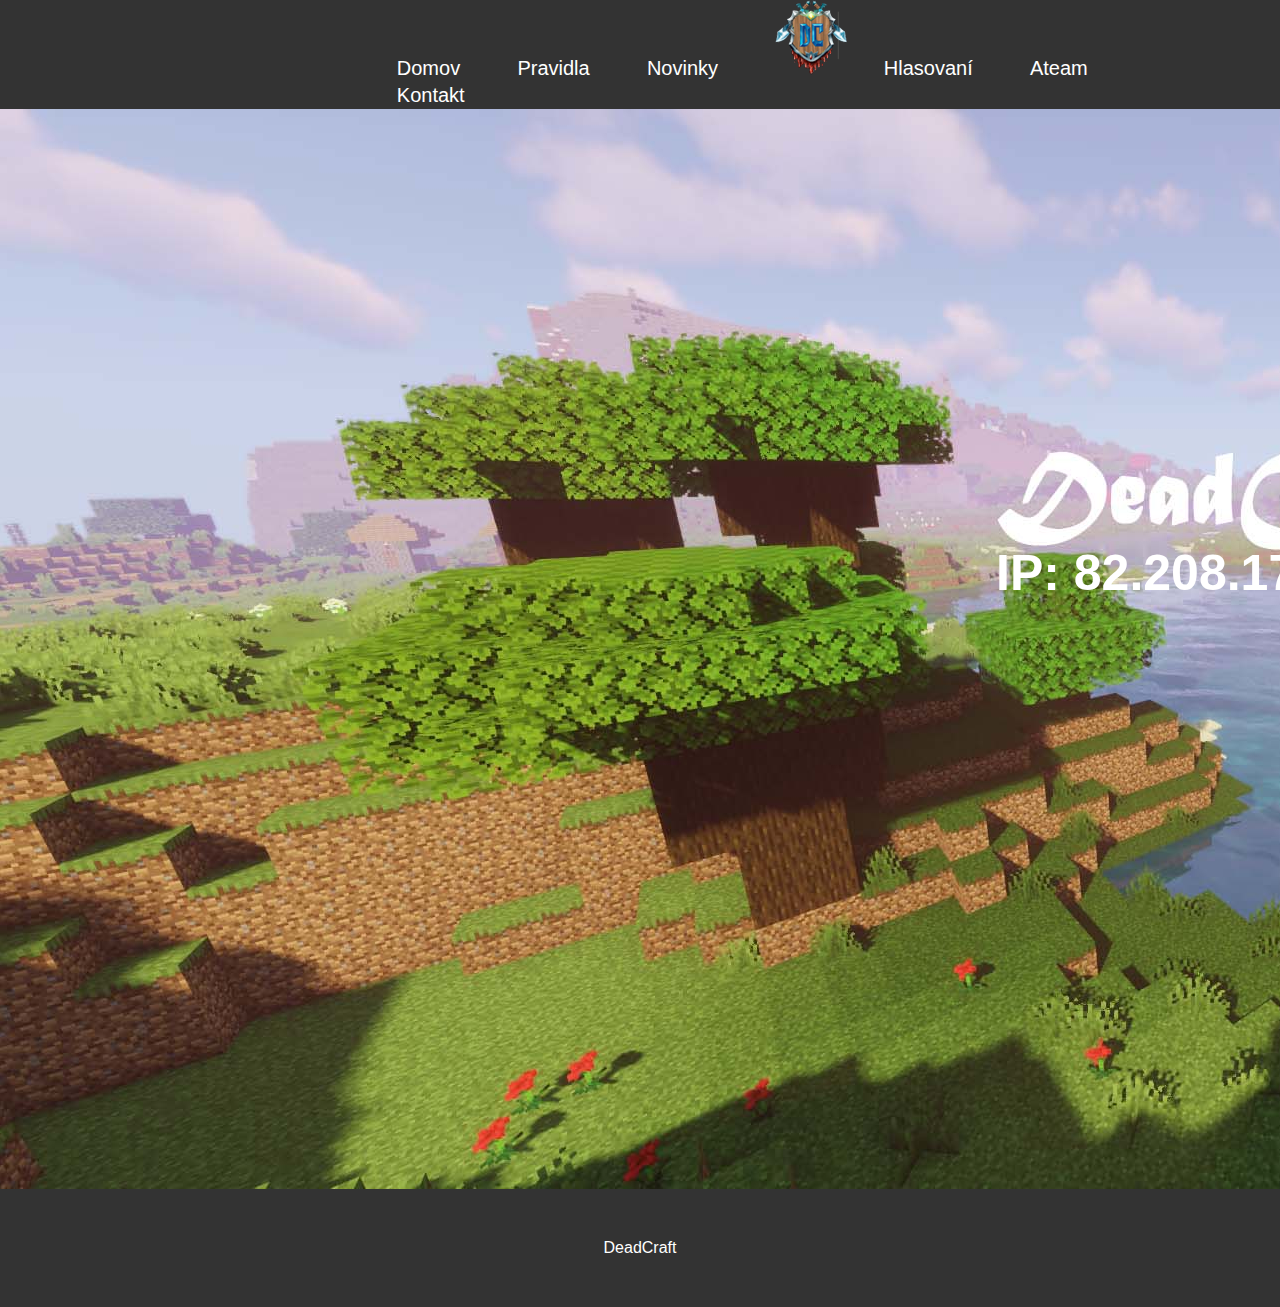
==== index.html @ 268bf0c9 "Update index.html" ====
<!DOCTYPE html>
<html>
<head>
	<meta charset="UTF-8">
	<title>DeadCraft</title>
	<link rel="stylesheet" type="text/css" href="css/style.css">
</head>
<body>
	<nav id="navbar">
		<div class="container">
			<ul>
				<li><a href="">Domov</a></li>
				<li><a href="">Pravidla</a></li>
				<li><a href="">Novinky</a></li>
				<li><img src="images/DeadCraft.png" alt=""></li>
				<li><a href="https://czech-craft.eu/server/deadcraft-9289/vote/">Hlasovaní</a></li>
				<li><a href="">Ateam</a></li>
				<li><a href="">Kontakt</a></li>
			</ul>
		</div>
	</nav>
	<section id="showcase">
		<div class="container">
			<h1 id="kontakt">IP: 82.208.17.40:27779</h1>
		</div>
	</section>
	<div class="container">
	</div>
	<footer id="main-footer">
		<p>DeadCraft</p>
	</footer>
</body>
</html>
---- css/style.css ----
body{
	background-color:#f4f4f4;
	color:#556;
	font-family:Arial, Helvetica, sans-serif;
	font-size:16px;
	line-height:1.6em;
	margin:0;
}

.container{
	width:80%;
	margin:auto;
	overflow:hidden;
}

.container ul{
	width:80%;
	margin:auto;
	overflow:hidden;
	padding-top: 60vh;
}

#ip {
	color: white;
	font-family: Impact, Haettenschweiler, 'Arial Narrow Bold', sans-serif;
	font-size: 30px;
	margin-top: 45vh;
	margin-right: 2vw;
}

#kontakt {
	color: white;
	font-family: Impact, Haettenschweiler, 'Arial Narrow Bold', sans-serif;
	font-size: 30px;
	margin-top: 45vh;
	margin-right: 2vw;
}

.textcontainer{
	margin:auto;
	overflow:hidden;
	margin-right: 1px;
	padding: auto;
}

#navbar{
	background-color:#333;
	color:#fff;
}

#navbar ul{
	padding:0;
	list-style: none;
	padding-left: 20vw;	
}

#navbar form{
	display: inline;
	margin: auto;
}

#navbar li{
	display: inline;
	padding-left: 1vw;	
}

#navbar li img{
	display: inline;
	padding-right: 1.5vw;	
}

#navbar a{
	color:#fff;
	text-decoration: none;
	font-size:20px;
	padding-right:40px;
}

#showcase{
	background-image:url('../images/pozadie.jpg');
	background-position:center right;
	text-align: center;
	width: 2543px;
	height: 1080px;
}

#showcase1{
	background-image:url('../images/pozadie1.jpg');
	background-position:center right;
	text-align: center;
	width: 2543px;
	height: 1080px;
}

#showcase h1{
	color:#fff;
	font-size:50px;
	line-height: 1.6;
	padding-top:1.5vw;
}

#main{
	float:left;
	width:70%;
	padding:20px;
	box-sizing: border-box;
	padding-bottom: 25vh;
}

#main h1{
	font-family: Arial, Helvetica, sans-serif;
	font-size: 30px;
}

#main-footer{
	background: #333;
	color:#fff;
	text-align: center;
	padding:30px;
}


#textbar{
	float:left;
	background: #888;
	color:#fff;
	box-sizing: border-box;
	height: 160px;
	width: 500px;
	text-align: center;
	line-height: 23px;
	font-family: Cambria, Cochin, Georgia, Times, 'Times New Roman', serif;
	font-size: 20px;
	margin-right: 1vw;
}


#NadpisNews{
	font-size: 25px;
	text-align:left;
	margin-inline-start: auto;
	padding-top: 14.1vh;
	color:white;
	font-family:Arial, Helvetica, sans-serif;
	line-height: 30px;
	text-align: center;
}

@media only screen and (min-width: 950px) {
	.container {width: 80%;}
	#main {width: 70%;}
	#sidebar {width: 30%;}
	.title-box {width: 100%;}
	.sipky{margin-top: 246vh;}
	#NadpisNews{padding-top: 11.1vh;}
}


@media only screen and (min-width: 1926px) {
	#novinkyF5{margin-top: 0vh;}
	#novinkyH5{margin-top: 0vh;}
	#novinkyB5{margin-top: 0vh;}
	#novinkyH11{margin-top: 0vh;}
	#novinkyF11{margin-top: 0vh;}
	#novinkyH17{margin-top: 0vh;}
}

@media only screen and (min-width: 1944px) {
	.sipky{margin-top: 126vh;}
}
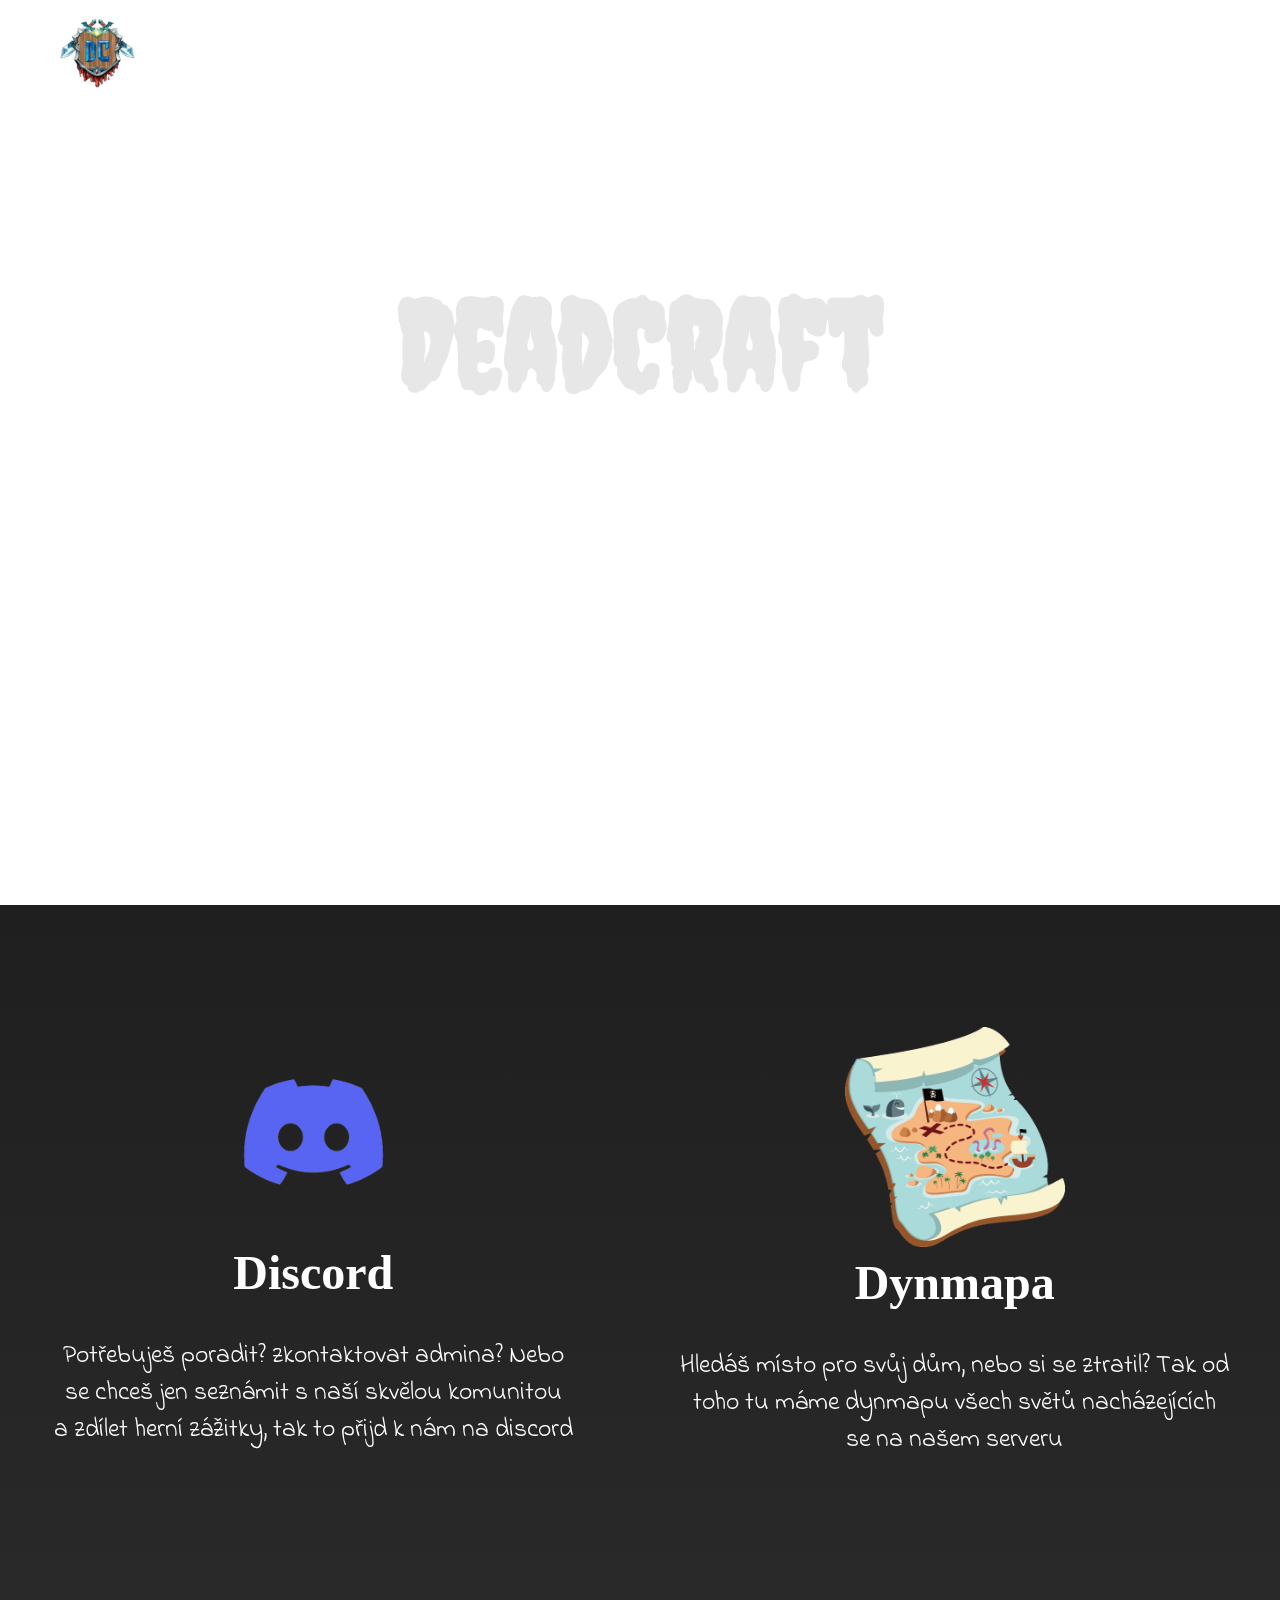
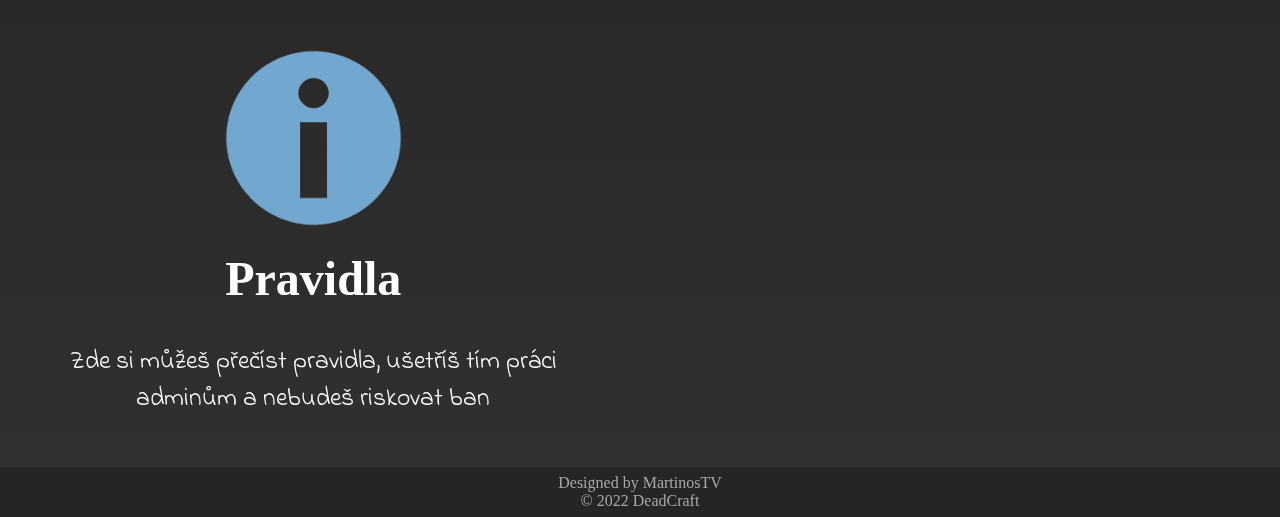
==== commit 1cabdc4b: "Add files via upload" ====
--- a/index.html
+++ b/index.html
@@ -1,33 +1,127 @@
 <!DOCTYPE html>
-<html>
+<html lang="sk">
 <head>
-	<meta charset="UTF-8">
-	<title>DeadCraft</title>
-	<link rel="stylesheet" type="text/css" href="css/style.css">
+    <meta charset="UTF-8">
+    <meta http-equiv="X-UA-Compatible" content="IE=edge">
+    <meta name="viewport" content="width=device-width, initial-scale=1.0">
+    <meta name="author" content="MartinosTV">
+    <meta name="keywords" content="DeadCraft,minecraft,Survival">
+    <title>| DeadCraft</title>
+    <link rel="icon" type="image/x-icon" href="logo.png">
+    <link rel="stylesheet" href="style.css">
+
+    <link rel="preconnect" href="https://fonts.googleapis.com">
+    <link rel="preconnect" href="https://fonts.gstatic.com" crossorigin>
+    <link href="https://fonts.googleapis.com/css2?family=Creepster&display=swap" rel="stylesheet">
+
+    <link rel="preconnect" href="https://fonts.googleapis.com">
+    <link rel="preconnect" href="https://fonts.gstatic.com" crossorigin>
+    <link href="https://fonts.googleapis.com/css2?family=Creepster&family=Kaushan+Script&display=swap" rel="stylesheet">
+
+    <link rel="preconnect" href="https://fonts.googleapis.com">
+    <link rel="preconnect" href="https://fonts.gstatic.com" crossorigin>
+    <link href="https://fonts.googleapis.com/css2?family=Creepster&family=Kalam&family=Kaushan+Script&display=swap" rel="stylesheet">
+
+    <link rel="preconnect" href="https://fonts.googleapis.com">
+    <link rel="preconnect" href="https://fonts.gstatic.com" crossorigin>
+    <link href="https://fonts.googleapis.com/css2?family=Creepster&family=Indie+Flower&family=Kalam&family=Kaushan+Script&display=swap" rel="stylesheet">
+
+
 </head>
+
+<script src="https://ajax.googleapis.com/ajax/libs/jquery/3.6.0/jquery.min.js"></script>
+
 <body>
-	<nav id="navbar">
-		<div class="container">
-			<ul>
-				<li><a href="">Domov</a></li>
-				<li><a href="">Pravidla</a></li>
-				<li><a href="">Novinky</a></li>
-				<li><img src="images/DeadCraft.png" alt=""></li>
-				<li><a href="https://czech-craft.eu/server/deadcraft-9289/vote/">Hlasovaní</a></li>
-				<li><a href="">Ateam</a></li>
-				<li><a href="">Kontakt</a></li>
-			</ul>
-		</div>
-	</nav>
-	<section id="showcase">
-		<div class="container">
-			<h1 id="kontakt">IP: 82.208.17.40:27779</h1>
-		</div>
-	</section>
-	<div class="container">
-	</div>
-	<footer id="main-footer">
-		<p>DeadCraft</p>
-	</footer>
+    <header>
+        <nav>
+            <a href="index.html"><img class="logo" src="logo.png" alt=""></a>    
+        <div id="mySidenav" class="sidenav">  
+            <a href="javascript:void(0)" class="closebtn" onclick="closeNav()">&times;</a>
+            <dl>
+                <dt><a href="index.html"><strong>O nás</strong></a></dt>
+                <dt><a >Store</a></dt>
+                    <dd>
+                        <a href="">VIP</a>
+                        <a href="">XXX</a>
+                    </dd>
+                <dt><a >Hlasovanie</a></dt>
+                    <dd>
+                        <a href="">CzechCraft</a>
+                        <a href="">CzechList</a>
+                    </dd>
+            </dl>
+
+        </div>
+        <span style="font-size:40px;cursor:pointer" onclick="openNav()">&#9776; Menu</span>
+        <script>
+        function openNav() {
+        document.getElementById("mySidenav").style.width = "250px";}
+        
+        function closeNav() {
+        document.getElementById("mySidenav").style.width = "0";}
+
+        $(function(){ 
+     
+            $("dd").slideUp();
+            $("dt").click(function(){
+                $(this).parent().find('dd').slideUp(1000);
+                $(this).next().slideDown(1000);         
+                });
+            });
+
+        
+        </script>
+    </nav>
+    </header>
+
+    <section class="video">
+        <video autoplay loop muted plays-inline class="pozadie">
+            <source src="video.mp4" type="video/mp4">
+        </video>
+
+        <div class="nadpis">
+            <h1>DeadCraft</h1>
+            <a href="#">Užij si <strong>kvalitný Minecraft</strong> </a>
+        </div>
+    </section>
+
+    
+
+    <article>
+        <div class="cards">
+            <div class="card">
+                <a href=""><img src="discord.png" alt="https://discord.gg/kpFjcrxukG"></a>
+                <h2>Discord</h2>
+                <br>
+                <p>Potřebuješ poradit? zkontaktovat admina? Nebo se chceš jen seznámit s naší skvělou komunitou <br> a zdílet herní zážitky, tak to přijd k nám na discord <br> </p>
+            </div>
+            <div class="card">
+                <a href=""><img src="map.png" alt="http://82.208.17.22:25625/#"></a>
+                <h2>Dynmapa</h2>
+                <br>
+                <p>Hledáš místo pro svůj dům, nebo si se ztratil? Tak od toho tu máme dynmapu všech světů nacházejících se na našem serveru</p>
+            </div>
+            <div class="card">
+                <a href=""><img src="pravidla.png" alt="https://discord.gg/kpFjcrxukG"></a>
+                <h2>Pravidla</h2>
+                <br>
+                <p>Zde si můžeš přečíst pravidla, ušetříš tím práci adminům a nebudeš riskovat ban</p>
+            </div>
+        </div>
+
+    </article>
+
+
+
+    <footer>
+        <P>Designed by MartinosTV <br> © 2022 DeadCraft </P>
+    </footer>
+
+
+
+
+
+
+
 </body>
-</html>
+</html>--- a/style.css
+++ b/style.css
@@ -0,0 +1,301 @@
+* {
+  padding: 0;
+  margin: 0;
+}
+
+body {
+  display: -ms-grid;
+  display: grid;
+  height: 150vh;
+}
+
+nav {
+  text-align: left;
+  padding: 15px 30px;
+  color: white;
+}
+
+@media (max-width: 500px) {
+  nav {
+    background-color: #111;
+  }
+}
+
+nav .logo {
+  float: left;
+  width: 5%;
+  margin-right: 0%;
+}
+
+@media (max-width: 1700px) {
+  nav .logo {
+    width: 11%;
+  }
+}
+
+@media (max-width: 1200px) {
+  nav .logo {
+    width: 14%;
+  }
+}
+
+@media (max-width: 900px) {
+  nav .logo {
+    width: 16.7%;
+  }
+}
+
+@media (max-width: 600px) {
+  nav .logo {
+    width: 20%;
+  }
+}
+
+nav .sidenav {
+  height: 100%;
+  width: 0;
+  position: fixed;
+  z-index: 1;
+  top: 0;
+  left: 0;
+  background-color: #111;
+  overflow-x: hidden;
+  -webkit-transition: 0.5s;
+  transition: 0.5s;
+  padding-top: 10vh;
+}
+
+nav .sidenav a {
+  padding: 4px 4px 4px 16px;
+  text-decoration: none;
+  color: #818181;
+  display: block;
+  -webkit-transition: 0.3s;
+  transition: 0.3s;
+  cursor: pointer;
+}
+
+nav .sidenav a:link {
+  color: #dadada;
+}
+
+nav .sidenav a:hover {
+  color: #fffffff1;
+}
+
+nav strong {
+  color: #f3f3f3;
+}
+
+nav .sidenav .closebtn {
+  position: absolute;
+  top: 0;
+  right: 25px;
+  font-size: 36px;
+  margin-left: 50px;
+}
+
+@media screen and (max-height: 450px) {
+  nav .sidenav {
+    padding-top: 15px;
+  }
+  nav .sidenav a {
+    font-size: 18px;
+  }
+}
+
+nav dl {
+  display: -ms-grid;
+  display: grid;
+  -ms-grid-rows: auto auto auto;
+      grid-template-rows: auto auto auto;
+  grid-row-gap: 5px;
+  -ms-grid-column-align: left;
+      justify-self: left;
+  -ms-flex-line-pack: start;
+      align-content: start;
+}
+
+nav dl dt {
+  padding: 0.5%;
+  font-size: 1.6em;
+  font-weight: bold;
+  padding: 10px 20px;
+  text-shadow: 2px 2px 4px #645656;
+}
+
+nav dl dd a {
+  display: block;
+  font-size: 1.3em;
+  font-weight: bold;
+  margin-left: 30%;
+  text-align: left;
+  text-decoration: none;
+  text-shadow: 2px 2px 4px #851111;
+}
+
+nav dl dd a:hover {
+  color: orange;
+}
+
+.video {
+  height: 90.5vh;
+  width: 100%;
+  display: block;
+  background-image: url("/poster.jpg");
+}
+
+.video .pozadie {
+  position: fixed;
+  right: 0;
+  bottom: 0;
+  z-index: -1;
+  width: 100%;
+}
+
+@media (max-aspect-ratio: 16 / 9) {
+  .video .pozadie {
+    width: auto;
+    height: 100%;
+  }
+}
+
+.video .nadpis {
+  text-align: center;
+  margin-top: 20vh;
+  font-family: Creepster;
+}
+
+.video .nadpis h1 {
+  font-size: 7.8em;
+  color: #e7e7e7;
+  font-weight: 600;
+  -webkit-transition: 0.5s;
+  transition: 0.5s;
+  cursor: pointer;
+}
+
+@media (max-width: 500px) {
+  .video .nadpis h1 {
+    font-size: 5em;
+  }
+}
+
+@media (max-width: 330px) {
+  .video .nadpis h1 {
+    font-size: 4em;
+  }
+}
+
+@media (max-width: 270px) {
+  .video .nadpis h1 {
+    font-size: 2em;
+  }
+}
+
+.video .nadpis h1:hover {
+  -webkit-text-stroke: 2px #fff;
+  color: transparent;
+}
+
+.video .nadpis a {
+  text-decoration: none;
+  display: inline-block;
+  color: #fff;
+  font-size: 2.2em;
+  padding: 14px 70px;
+  margin-top: 20px;
+  font-family: none;
+  cursor: default;
+}
+
+@media (max-width: 500px) {
+  .video .nadpis a {
+    font-size: 2em;
+  }
+}
+
+@media (max-width: 330px) {
+  .video .nadpis a {
+    font-size: 1.5em;
+  }
+}
+
+@media (max-width: 270px) {
+  .video .nadpis a {
+    font-size: 1em;
+  }
+}
+
+.video .nadpis a:hover {
+  -webkit-text-stroke: 0.5px rgba(255, 255, 255, 0.794);
+}
+
+article {
+  background-image: -webkit-gradient(linear, left top, left bottom, from(#1f1f1f), to(#313030));
+  background-image: linear-gradient(#1f1f1f, #313030);
+}
+
+article .cards {
+  grid-gap: 3px;
+  display: -ms-grid;
+  display: grid;
+}
+
+@media (min-width: 330px) {
+  article .cards {
+    -ms-grid-columns: (auto)[1];
+        grid-template-columns: repeat(1, auto);
+  }
+}
+
+@media (min-width: 800px) {
+  article .cards {
+    -ms-grid-columns: (auto)[2];
+        grid-template-columns: repeat(2, auto);
+  }
+}
+
+@media (min-width: 1500px) {
+  article .cards {
+    -ms-grid-columns: (auto)[3];
+        grid-template-columns: repeat(3, auto);
+  }
+}
+
+article .cards .card {
+  text-align: center;
+  color: #fff;
+  border-radius: 5px;
+  font-size: 2em;
+  margin-top: 8vh;
+}
+
+article .cards .card img {
+  width: 40%;
+}
+
+article .cards .card p {
+  font-size: 0.8em;
+  font-family: Indie Flower;
+}
+
+@media (min-width: 800px) {
+  article .cards .card {
+    padding: 50px;
+  }
+}
+
+@media (min-width: 1500px) {
+  article .cards .card {
+    padding: 100px;
+  }
+}
+
+footer {
+  background-color: #252525;
+  text-align: center;
+  color: #a7a7a7;
+  padding: 7px;
+}
+/*# sourceMappingURL=style.css.map */